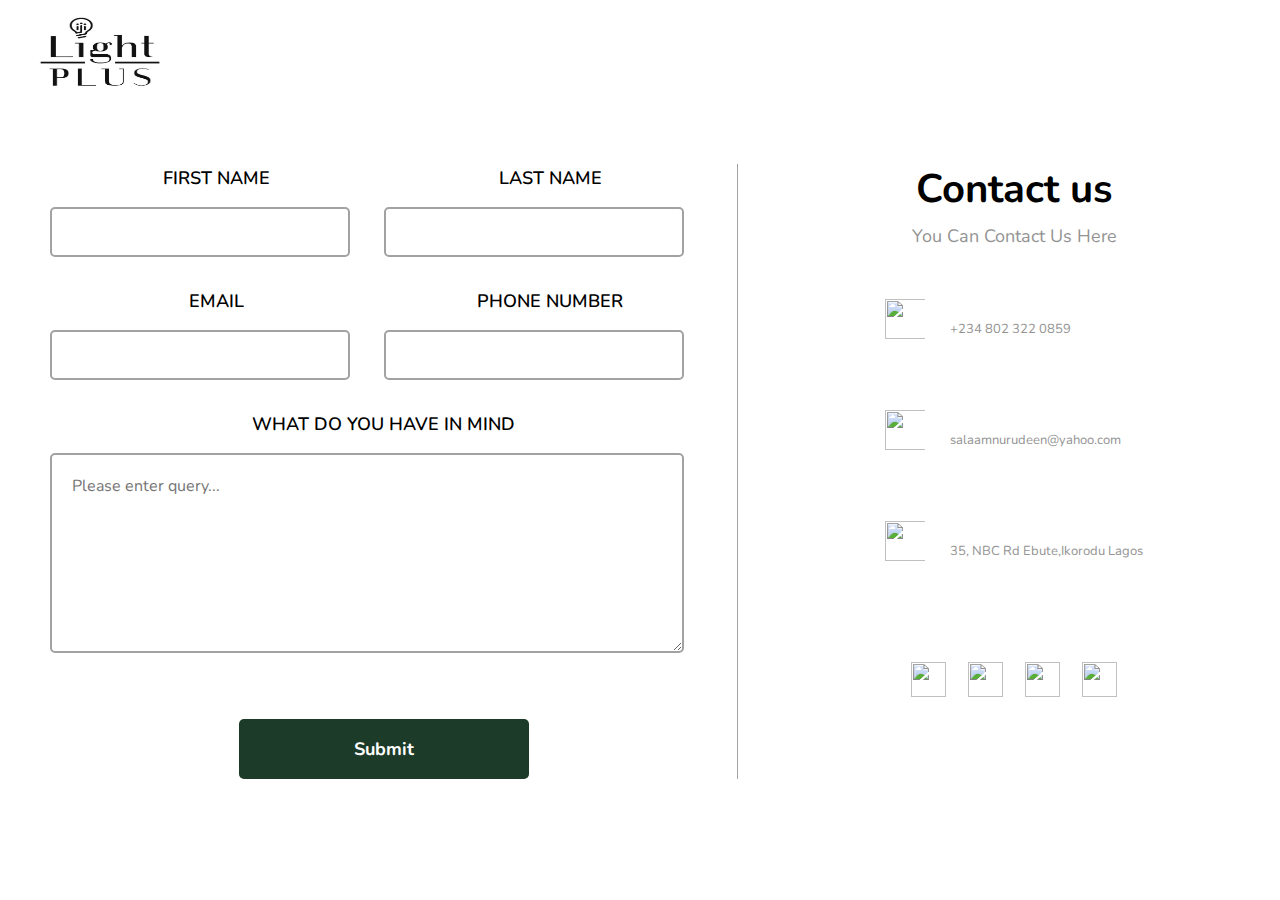
==== viewpage/contact.html @ 84892959 "initial commit" ====
<!DOCTYPE html>
<html lang="en">
<head>
    <meta charset="UTF-8">
    <meta name="viewport" content="width=device-width, initial-scale=1.0">
    <link rel="stylesheet" href="./css/new.css">
    <link rel="stylesheet" href="./css/style.css">
    <link rel="icon" type="image/png" href="./img/apple-touch-icon.png">
    <title>Contact Us</title>
</head>
<body>
    <a class="navbar-brand js-scroll-trigger" href="#page-top" data-aos="fade-right" data-aos-delay="100">
        <img src="./img/logon.jpeg" class="img-fliuid">
      </a>
    <div class="contact_us_green">
        <div class="responsive-container-block big-container">
          <div class="responsive-container-block container">
            <div class="responsive-cell-block wk-tab-12 wk-mobile-12 wk-desk-7 wk-ipadp-10 line" id="i69b-2">
              <form class="form-box">
                <div class="container-block form-wrapper">
                  <div class="head-text-box">
                    <p class="text-blk contactus-head">
                      Contact us
                    </p>
                    <p class="text-blk contactus-subhead">
                        You Can Contact Us Here
                    </p>
                  </div>
                  <div class="responsive-container-block">
                    <div class="responsive-cell-block wk-ipadp-6 wk-tab-12 wk-mobile-12 wk-desk-6" id="i10mt-6">
                      <p class="text-blk input-title">
                        FIRST NAME
                      </p>
                      <input class="input" id="ijowk-6" name="FirstName">
                    </div>
                    <div class="responsive-cell-block wk-desk-6 wk-ipadp-6 wk-tab-12 wk-mobile-12">
                      <p class="text-blk input-title">
                        LAST NAME
                      </p>
                      <input class="input" id="indfi-4" name="Last Name">
                    </div>
                    <div class="responsive-cell-block wk-desk-6 wk-ipadp-6 wk-tab-12 wk-mobile-12">
                      <p class="text-blk input-title">
                        EMAIL
                      </p>
                      <input class="input" id="ipmgh-6" name="Email">
                    </div>
                    <div class="responsive-cell-block wk-desk-6 wk-ipadp-6 wk-tab-12 wk-mobile-12">
                      <p class="text-blk input-title">
                        PHONE NUMBER
                      </p>
                      <input class="input" id="imgis-5" name="PhoneNumber">
                    </div>
                    <div class="responsive-cell-block wk-tab-12 wk-mobile-12 wk-desk-12 wk-ipadp-12" id="i634i-6">
                      <p class="text-blk input-title">
                        WHAT DO YOU HAVE IN MIND
                      </p>
                      <textarea class="textinput" id="i5vyy-6" placeholder="Please enter query..."></textarea>
                    </div>
                  </div>
                  <div class="btn-wrapper">
                    <button class="submit-btn">
                      Submit
                    </button>
                  </div>
                </div>
              </form>
            </div>
            <div class="responsive-cell-block wk-tab-12 wk-mobile-12 wk-desk-5 wk-ipadp-10" id="ifgi">
              <div class="container-box">
                <div class="text-content">
                  <p class="text-blk contactus-head">
                    Contact us
                  </p>
                  <p class="text-blk contactus-subhead">
                    You Can Contact Us Here
                  </p>
                </div>
                <div class="workik-contact-bigbox">
                  <div class="workik-contact-box">
                    <div class="phone text-box">
                      <img class="contact-svg" src="https://workik-widget-assets.s3.amazonaws.com/widget-assets/images/ET21.jpg">
                      <p class="contact-text">
                        +234 802 322 0859
                      </p>
                    </div>
                    <div class="address text-box">
                      <img class="contact-svg" src="https://workik-widget-assets.s3.amazonaws.com/widget-assets/images/ET22.jpg">
                      <p class="contact-text">
                        salaamnurudeen@yahoo.com
                      </p>
                    </div>
                    <div class="mail text-box">
                      <img class="contact-svg" src="https://workik-widget-assets.s3.amazonaws.com/widget-assets/images/ET23.jpg">
                      <p class="contact-text">
                        35, NBC Rd Ebute,Ikorodu Lagos
                      </p>
                    </div>
                  </div>
                  <div class="social-media-links">
                    <a href="mailto:bolatitosalaam@gmail.com">
                      <img class="social-svg" id="is9ym" src="https://workik-widget-assets.s3.amazonaws.com/widget-assets/images/gray-mail.svg">
                    </a>
                    <a href="https://twitter.com/devbolatito">
                      <img class="social-svg" id="i706n" src="https://workik-widget-assets.s3.amazonaws.com/widget-assets/images/gray-twitter.svg">
                    </a>
                    <a href="https://www.instagram.com/sm_bola/">
                      <img class="social-svg" id="ib9ve" src="https://workik-widget-assets.s3.amazonaws.com/widget-assets/images/gray-insta.svg">
                    </a>
                    <a href="https://web.facebook.com/profile.php?id=100093507886144">
                      <img class="social-svg" id="ie9fx" src="https://workik-widget-assets.s3.amazonaws.com/widget-assets/images/gray-fb.svg">
                    </a>
                  </div>
                </div>
              </div>
            </div>
          </div>
        </div>
      </div>
</body>
</html>
---- viewpage/css/new.css ----
@import url('https://fonts.googleapis.com/css2?family=Nunito:wght@200;300;400;600;700;800&amp;display=swap');
.contact_us_green * {
    font-family: Nunito, sans-serif;
  }
  
  .contact_us_green .responsive-container-block {
    min-height: 75px;
    height: fit-content;
    width: 100%;
    display: flex;
    flex-wrap: wrap;
    justify-content: flex-start;
    margin-top: 0px;
    margin-right: auto;
    margin-bottom: 60px;
    margin-left: auto;
  }
  
  .contact_us_green input:focus {
    outline-color: initial;
    outline-style: none;
    outline-width: initial;
  }
  
  .contact_us_green textarea:focus {
    outline-color: initial;
    outline-style: none;
    outline-width: initial;
  }
  
  .contact_us_green .text-blk {
    margin-top: 0px;
    margin-right: 0px;
    margin-bottom: 0px;
    margin-left: 0px;
    line-height: 25px;
  }
  
  .contact_us_green .responsive-cell-block {
    min-height: 75px;
  }
  
  .contact_us_green .responsive-container-block.container {
    max-width: 1320px;
    margin-top: 60px;
    margin-right: auto;
    margin-bottom: 60px;
    margin-left: auto;
  }
  
  .contact_us_green .responsive-container-block.big-container {
    padding-top: 0px;
    padding-right: 50px;
    padding-bottom: 0px;
    padding-left: 50px;
  }
  
  .contact_us_green .text-blk.contactus-head {
    font-size: 40px;
    line-height: 50px;
    font-weight: 700;
    margin-top: 0px;
    margin-right: 0px;
    margin-bottom: 10px;
    margin-left: 0px;
  }
  
  .contact_us_green .text-blk.contactus-subhead {
    max-width: 385px;
    color: #939393;
    font-size: 18px;
    margin-top: 0px;
    margin-right: 0px;
    margin-bottom: 50px;
    margin-left: 0px;
  }
  
  .contact_us_green .contact-svg {
    padding-top: 0px;
    padding-right: 25px;
    padding-bottom: 0px;
    padding-left: 0px;
    width: 65px;
    height: 40px;
  }
  
  .contact_us_green .social-media-links {
    margin-top: 80px;
    margin-right: auto;
    margin-bottom: 0px;
    margin-left: auto;
    width: 250px;
    display: flex;
    justify-content: space-evenly;
  }
  
  .contact_us_green .social-svg {
    width: 35px;
    height: 35px;
  }
  
  .contact_us_green .text-box {
    display: flex;
    margin-top: 0px;
    margin-right: 0px;
    margin-bottom: 50px;
    margin-left: 0px;
  }
  
  .contact_us_green .contact-text {
    color: #939393;
  }
  
  .contact_us_green .input {
    height: 50px;
    width: 90%;
    border-top-width: 2.5px;
    border-right-width: 2.5px;
    border-bottom-width: 2.5px;
    border-left-width: 2.5px;
    border-top-style: solid;
    border-right-style: solid;
    border-bottom-style: solid;
    border-left-style: solid;
    border-top-color: #a2a2a2;
    border-right-color: #a2a2a2;
    border-bottom-color: #a2a2a2;
    border-left-color: #a2a2a2;
    border-image-source: initial;
    border-image-slice: initial;
    border-image-width: initial;
    border-image-outset: initial;
    border-image-repeat: initial;
    border-top-left-radius: 5px;
    border-top-right-radius: 5px;
    border-bottom-right-radius: 5px;
    border-bottom-left-radius: 5px;
    font-size: 16px;
    padding-top: 5px;
    padding-right: 15px;
    padding-bottom: 5px;
    padding-left: 15px;
  }
  
  .contact_us_green .textinput {
    height: 200px;
    width: 95%;
    border-top-width: 2px;
    border-right-width: 2px;
    border-bottom-width: 2px;
    border-left-width: 2px;
    border-top-style: solid;
    border-right-style: solid;
    border-bottom-style: solid;
    border-left-style: solid;
    border-top-color: #a2a2a2;
    border-right-color: #a2a2a2;
    border-bottom-color: #a2a2a2;
    border-left-color: #a2a2a2;
    border-image-source: initial;
    border-image-slice: initial;
    border-image-width: initial;
    border-image-outset: initial;
    border-image-repeat: initial;
    border-top-left-radius: 5px;
    border-top-right-radius: 5px;
    border-bottom-right-radius: 5px;
    border-bottom-left-radius: 5px;
    font-size: 16px;
    padding-top: 20px;
    padding-right: 30px;
    padding-bottom: 20px;
    padding-left: 20px;
  }
  
  .contact_us_green .submit-btn {
    min-width: 290px;
    height: 60px;
    background-color: #1c3b28;
    font-size: 18px;
    font-weight: 700;
    color: white;
    border-top-width: 2px;
    border-right-width: 2px;
    border-bottom-width: 2px;
    border-left-width: 2px;
    border-top-style: none;
    border-right-style: none;
    border-bottom-style: none;
    border-left-style: none;
    border-top-color: #767676;
    border-right-color: #767676;
    border-bottom-color: #767676;
    border-left-color: #767676;
    border-image-source: initial;
    border-image-slice: initial;
    border-image-width: initial;
    border-image-outset: initial;
    border-image-repeat: initial;
    border-top-left-radius: 5px;
    border-top-right-radius: 5px;
    border-bottom-right-radius: 5px;
    border-bottom-left-radius: 5px;
    margin-top: 0px;
    margin-right: auto;
    margin-bottom: 0px;
    margin-left: auto;
    cursor: pointer;
  }
  
  .contact_us_green .btn-wrapper {
    display: flex;
    justify-content: center;
  }
  
  .contact_us_green .text-blk.input-title {
    font-size: 18px;
    font-weight: 600;
    line-height: 28px;
    margin-top: 0px;
    margin-right: 0px;
    margin-bottom: 15px;
    margin-left: 0px;
  }
  
  .contact_us_green .responsive-cell-block.wk-ipadp-6.wk-tab-12.wk-mobile-12.wk-desk-6 {
    margin-top: 0px;
    margin-right: 0px;
    margin-bottom: 30px;
    margin-left: 0px;
  }
  
  .contact_us_green .responsive-cell-block.wk-tab-12.wk-mobile-12.wk-desk-5.wk-ipadp-10 {
    padding-top: 0px;
    padding-right: 0px;
    padding-bottom: 0px;
    padding-left: 60px;
    display: flex;
    flex-direction: column;
    align-items: center;
  }
  
  .contact_us_green .head-text-box {
    display: none;
  }
  
  .contact_us_green .line {
    border-right-width: 1.8px;
    border-right-style: solid;
    border-right-color: #a2a2a2;
  }
  
  .contact_us_green .responsive-cell-block.wk-tab-12.wk-mobile-12.wk-desk-7.wk-ipadp-10.line {
    padding-top: 0px;
    padding-right: 20px;
    padding-bottom: 0px;
    padding-left: 0px;
  }
  
  @media (max-width: 1024px) {
    .contact_us_green .responsive-container-block.container {
      justify-content: center;
    }
  
    .contact_us_green .text-blk.contactus-subhead {
      max-width: 90%;
    }
  
    .contact_us_green .head-text-box {
      display: block;
    }
  
    .contact_us_green .responsive-cell-block.wk-tab-12.wk-mobile-12.wk-desk-7.wk-ipadp-10.line {
      padding-top: 0px;
      padding-right: 20px;
      padding-bottom: 60px;
      padding-left: 0px;
    }
  
    .contact_us_green .line {
      border-right-width: initial;
      border-right-style: none;
      border-right-color: initial;
      border-bottom-width: 1.8px;
      border-bottom-style: solid;
      border-bottom-color: #a2a2a2;
    }
  
    .contact_us_green .responsive-cell-block.wk-tab-12.wk-mobile-12.wk-desk-5.wk-ipadp-10 {
      margin-top: 60px;
      margin-right: 0px;
      margin-bottom: 0px;
      margin-left: 0px;
    }
  
    .contact_us_green .workik-contact-bigbox {
      display: flex;
    }
  
    .contact_us_green .responsive-cell-block.wk-tab-12.wk-mobile-12.wk-desk-5.wk-ipadp-10 {
      padding-top: 0px;
      padding-right: 0px;
      padding-bottom: 0px;
      padding-left: 0px;
    }
  }
  
  @media (max-width: 768px) {
    .contact_us_green .text-content {
      display: none;
    }
  
    .contact_us_green .input {
      width: 100%;
    }
  
    .contact_us_green .textinput {
      width: 100%;
    }
  
    .contact_us_green .text-blk.contactus-head {
      font-size: 30px;
    }
  }
  
  @media (max-width: 500px) {
    .contact_us_green .responsive-container-block.big-container {
      padding-top: 0px;
      padding-right: 20px;
      padding-bottom: 0px;
      padding-left: 20px;
    }
  
    .contact_us_green .workik-contact-bigbox {
      display: block;
    }
  
    .contact_us_green .text-blk.input-title {
      font-size: 16px;
    }
  
    .contact_us_green .text-blk.contactus-head {
      font-size: 26px;
    }
  
    .contact_us_green .text-blk.contactus-subhead {
      font-size: 16px;
      line-height: 23px;
    }
  
    .contact_us_green .input {
      height: 45px;
    }
  
    .contact_us_green .responsive-cell-block.wk-ipadp-6.wk-tab-12.wk-mobile-12.wk-desk-6 {
      margin: 0 0 25px 0;
    }
  }
  @import url('https://fonts.googleapis.com/css2?family=Nunito:wght@200;300;400;600;700;800&amp;display=swap');

  *,
  *:before,
  *:after {
    -moz-box-sizing: border-box;
    -webkit-box-sizing: border-box;
    box-sizing: border-box;
  }
  
  body {
    margin: 0;
  }
  
  .wk-desk-1 {
    width: 8.333333%;
  }
  
  .wk-desk-2 {
    width: 16.666667%;
  }
  
  .wk-desk-3 {
    width: 25%;
  }
  
  .wk-desk-4 {
    width: 33.333333%;
  }
  
  .wk-desk-5 {
    width: 41.666667%;
  }
  
  .wk-desk-6 {
    width: 50%;
  }
  
  .wk-desk-7 {
    width: 58.333333%;
  }
  
  .wk-desk-8 {
    width: 66.666667%;
  }
  
  .wk-desk-9 {
    width: 75%;
  }
  
  .wk-desk-10 {
    width: 83.333333%;
  }
  
  .wk-desk-11 {
    width: 91.666667%;
  }
  
  .wk-desk-12 {
    width: 100%;
  }
  
  @media (max-width: 1024px) {
    .wk-ipadp-1 {
      width: 8.333333%;
    }
  
    .wk-ipadp-2 {
      width: 16.666667%;
    }
  
    .wk-ipadp-3 {
      width: 25%;
    }
  
    .wk-ipadp-4 {
      width: 33.333333%;
    }
  
    .wk-ipadp-5 {
      width: 41.666667%;
    }
  
    .wk-ipadp-6 {
      width: 50%;
    }
  
    .wk-ipadp-7 {
      width: 58.333333%;
    }
  
    .wk-ipadp-8 {
      width: 66.666667%;
    }
  
    .wk-ipadp-9 {
      width: 75%;
    }
  
    .wk-ipadp-10 {
      width: 83.333333%;
    }
  
    .wk-ipadp-11 {
      width: 91.666667%;
    }
  
    .wk-ipadp-12 {
      width: 100%;
    }
  }
  
  @media (max-width: 768px) {
    .wk-tab-1 {
      width: 8.333333%;
    }
  
    .wk-tab-2 {
      width: 16.666667%;
    }
  
    .wk-tab-3 {
      width: 25%;
    }
  
    .wk-tab-4 {
      width: 33.333333%;
    }
  
    .wk-tab-5 {
      width: 41.666667%;
    }
  
    .wk-tab-6 {
      width: 50%;
    }
  
    .wk-tab-7 {
      width: 58.333333%;
    }
  
    .wk-tab-8 {
      width: 66.666667%;
    }
  
    .wk-tab-9 {
      width: 75%;
    }
  
    .wk-tab-10 {
      width: 83.333333%;
    }
  
    .wk-tab-11 {
      width: 91.666667%;
    }
  
    .wk-tab-12 {
      width: 100%;
    }
  }
  
  @media (max-width: 500px) {
    .wk-mobile-1 {
      width: 8.333333%;
    }
  
    .wk-mobile-2 {
      width: 16.666667%;
    }
  
    .wk-mobile-3 {
      width: 25%;
    }
  
    .wk-mobile-4 {
      width: 33.333333%;
    }
  
    .wk-mobile-5 {
      width: 41.666667%;
    }
  
    .wk-mobile-6 {
      width: 50%;
    }
  
    .wk-mobile-7 {
      width: 58.333333%;
    }
  
    .wk-mobile-8 {
      width: 66.666667%;
    }
  
    .wk-mobile-9 {
      width: 75%;
    }
  
    .wk-mobile-10 {
      width: 83.333333%;
    }
  
    .wk-mobile-11 {
      width: 91.666667%;
    }
  
    .wk-mobile-12 {
      width: 100%;
    }
  }
---- viewpage/css/style.css ----
/*
	Author: Salaam Muiz Bolatito

*/

/*
	=========Index=========
	01) Global CSS
	02)	Header Section 
	03) About Section
	04) Purpose Section
	05) Proposal Section
	06) Testimonial Section
	07) Our Service Section
	08) Team Section
	09) Pricing Section
	10) Location Section
	11) Try Us Section
	12) Footer Section
	========================
*/



/*========Import Section Start========*/

@import url('../css/fonts.css');

/*========Import Section End========*/

/*========Variable Section Start========*/
:root{

	/*Theme Colors*/
	--text-gray:#3f4954;
	--text-light:#686666da;
	--bg-color:#0f0f0f;
	--white:#ffffff;
	--mid-night: #104f55;

	/*Gradient Color*/
	--sky:linear-gradient(120deg,#a1c4fd 0%, #c2e9fb 100%);

	--shadow-color:0px 10px 30px rgba(118,85,225,0.3);
	--box-shadow: 0px 10px 30px rgba(57,56,61,0.205);

	/*=========Font Family==========*/

	/*Abel -Navbar*/
	--Abel:'Abel', cursive;

	/*Josefin_Sans*/
	--Josefin:'Josefin', cursive;

	/*Lexend*/
	--Lexend:'Lexend', cursive;
}
/*========Variable Section End========*/

/*=======01) Global CSS Section=======*/
h1{
	font-family: var(--Josefin);
	font-size: 2.5rem;
}
h2{
	font-family:var(--Lexend);
	font-size: 28px;
	color: #576671;
}
h3{
	font-family: var(--Abel);
	font-size: 1.5rem;
}
p{
	font-family: var(--Lexend);
	font-size: 13px;
	text-align: center;
	line-height: 35px;
}
span{
	font-family: var(--Abel);
}

section {
	padding: 90px 0;
}
.img-center{
	display: block;
	margin: 0 auto;
}
.no-padding{
	padding: 0;
}
.primary{
	color: #17daa3;
}
.heading-space{
	padding-bottom: 40px;
}
.topbar{
	/*position: fixed;
	width: 100%;
	top: -1px;
	left: 0;
	right: 0;*/
	background: var(--mid-night);
	box-shadow: var(--box-shadow);
	z-index: 999;
	transition: all 1s ease;
	padding:0;
}


/*=======02) Header Section=======*/
header .navbar-brand img{
	width: 50%;
	filter: brightness(0)invert(1);
}
header .navbar-brand span{
	font-family: 'Dosis', sans-serif;
}
header ul li{
	font-variant: small-caps;
	padding: 0 10px;
}
header ul li a:hover{
	color: #17daa3 !important;
}
#slider1 ol li,
#slider2 ol li{
	border-radius: 50%;
	width: 10px;
	height: 10px;
}
#slider1 .carousel-caption{
	top: 285px;
}
#slider1 .carousel-caption button{
	border-radius: 20px 20px;
}

/*========03) About Section=======*/
#about span,
#our-service span,
#team span,
#pricing span {
	height: 5px;
	width: 50px;
	display: inline-block;
	background: #424242;
}
.abt-content-logo {
	color: #87949e;
	font-size: 40px;
	width: 120px;
	background: #edeff1;
	height: 120px;
	margin: 0 auto;
	border-radius: 50%;
	padding: 20px;
}
.abt-content-logo:hover{
	background: #17daa3;
	color: #fff;
	cursor: pointer;
}
.abt-head{
	margin-top: 30px;
}
.abt-btn{
	margin-top: 50px;
	background: #0bca94;
	border: 1px solid #0bca94;
	padding: 8px 22px;
	border-radius: 20px 20px;
}
.abt-btn:hover{
	background: #fff;
	border: 1px solid #0bca94;
	color: #333;
	padding: 8px 22px;
}

/*========04) Purpose Section=======*/
#purpose{
	background: #f9f9fa;
}
#purpose img,
#proposal img{
	max-height: 400px;
	border-radius: 5px;
}
.purpose-content,
.proposal-content{
	padding: 55px 0;
}
.purpose-content small,
.proposal-content small{
	display: block;
	line-height: 30px;
	padding: 25px 0px;
	margin-right: 80px;
	text-align: justify;
}
/*========05) Proposal Section=======*/


/*========06) Testimonial Section=======*/
.crs-img-1{
	background: url('../img/slider-img1.jpg');
	background-size: cover;
	background-position: center;
	width:100%;
}
.crs-img-2{
	background: url('../img/slider-img2.jpg');
	background-size: cover;
	background-position: center;
	width:100%;
}
.crs-img-3{
	background: url('../img/slider-img3.jpg');
	background-size: cover;
	background-position: center;
	width:100%;
}
.crs-img-4{
	background: url('../img/slider-img4.jpg');
	background-size: cover;
	background-position: center;
	width:100%;
}
#myCarousel .carousel-item{
	height: 500px;
}
#myCarousel .carousel-caption{
	top: 75px;
}
#myCarousel .carousel-caption img{
	width: 90px;
	border-radius: 50%;
	height: 90px;
}
#myCarousel .carousel-caption h4{
	padding: 15px 0;
	color:white;
}
#myCarousel .carousel-caption span{
	color: #0bca94;
}
#myCarousel .carousel-caption ssmallpan{
	color:white;
}


/*========07) Our Service Section*/

#our-service{
	background: #f9f9fa;
}
#our-service .os-main{
	margin-top: 50px;
}
#our-service .os-logo{
	font-size: 35px;
	color: #17daa3;
	width: 80px;
	height: 80px;
	background: #fff;
	padding: 13px;
	border-radius: 50%;
	margin: 0 auto;
}
/*========08) Team Section*/
#team .card{
	transition: all 0.7s ease;
}
#team .card:hover{
	border: none;
	background:#17daa3;
	color: #fff;
	cursor: pointer;
	box-shadow: var(--box-shadow);
	transform: scale(1.1);
}
/* .nusS{
	text-decoration-style: none;
	color: #edeff1;
} */
/* .btn-primary{
	color: white;
	text-decoration-style: none;
} */
/*========09) Pricing Section*/
.img-fliuid{
	width: 200px;
	height: 100px;
}
.img-fluid-d-block{
	width: 100%;
	height: 700px;
	object-fit: contain;
}
#pricing{
	background: #f9f9fa;
}
#pricing .card h2{
	color: #17daa3;
	cursor: pointer;
}
#pricing .card-header{
	padding: 30px 10px;
}
#pricing .card-footer{
	padding: 1px;
	overflow: hidden;
}
#pricing .btn{
	background: #17daa3;
	border-radius: 2px;
	border-style: none;
	text-transform: uppercase;
	transition: all 0.5s ease;
}
#pricing .btn:hover{
	transform: scale(1.1);
}
#pricing .btn:focus, #pricing .btn:active{
	outline: none !important;
   	box-shadow: none;
}
#pricing .svg-inline--fa.fa-briefcase.fa-w-16.float-right{
	font-size: 20px;
	margin-left: 115px;
}

/*========10) Location Section*/


/*========11) Try Us Section*/
#try-us {
	background: url('../img/try.png')no-repeat;
	background-size: cover;
	min-height: 400px;
	background-position: center;
}


/*========12) Footer Section=======*/


footer{
	background: var(--bg-color);
	position: relative;
}
footer h3{
	color:var(--white);
}
footer form .btn-custom{
	padding: 8px;
	border-radius: 0 !important;
	width: 100%;
	margin-top: 10px;
}
footer img{
	margin-bottom:10px;
}
footer a{
	color: var(--white);
	padding: 15px 5px;
}
footer a:hover{
	color: var(--mid-night);
}
footer p{
	color: var(--text-gray);
	text-align: center;
}

/*=======Media Query======*/
@media(max-width: 991px){
	#slider1 .carousel-caption{
		top: 220px;
	}
	#team .team-sqd , #pricing .pricing-sqd{
		margin-bottom:10px;
	}
}
@media(max-width: 919px){
	
	footer .container,
	footer .container .row{
		margin: 0;
	}
	footer #insta{
		display: contents;
	}

}
@media(max-width: 767px){
	#slider1 .carousel-caption{
		top: 155px;
	}

	#pricing .card .prcs-footer label:last-child{
		width: 10%;
	}
	footer .footer-up{
		margin-bottom: 15px;
	}
	footer #insta , footer #follow{
		width: 65%;
	}
}

@media(max-width: 575px){	
	header .navbar-brand img {
		width: 40%;
	}
	#slider1 .carousel-caption{
		top: 100px;
	}
	#slider1 .carousel-caption p{
		line-height: 1;
	}
	.purpose-content, .proposal-content {
		margin: 0 auto;
		width: 85%;
	}
}
@media(max-width: 490px){
	#slider1 .carousel-caption{
		top: 75px;
		}	#slider1 .carousel-caption h2{
			font-size: 24px;
		}
		#myCarousel .carousel-caption {
			top: 17px;
		}
		#myCarousel .carousel-caption h4 {
			font-size: 19px;
		}
		#myCarousel .carousel-caption img {
			width: 60px;
			height: 60px;
		}

	}

	@media(max-width: 395px){
		#slider1 .carousel-caption{
			top: 75px;
		}
		header .navbar-brand{
			margin: 0;
			width: 80%;
		}
		#slider1 .carousel-caption p{
			display: none;
		}
		.abt-content h4{
			margin-top: 0;
		}
		.abt-content small{
			margin-bottom: 10px;
			display: block;
		}
		#purpose{
			padding-bottom: 0;
		}

		#proposal{
			padding: 0;
		}
		#myCarousel .carousel-caption h4 {
			padding: 0;
		}
		footer p {
			width: 78%;
		}
	}

	@media(max-width: 335px){
		header nav .navbar-toggler{
			margin: 0 auto;
			width: 20%;
			border: none;
		}
		#slider1 .carousel-caption h2{
			font-size: 18px;
		}
		#slider1 .carousel-caption button{
			padding: 6px;
			display: block;
			font-size: 10px;
			margin: 0 auto;
			border-radius: 15px 15px;
		}
		.purpose-content small, .proposal-content small{
			line-height: 1.5;
		}
		#myCarousel .carousel-caption {
			top: 0px;
		}
		#slider2 .carousel-item h4{
			font-size:15px;
			margin-bottom: 0;
		}
		#myCarousel .carousel-caption small{
			display: none;
		}
	}

	@import url("https://fonts.googleapis.com/css2?family=Heebo:wght@400;600&family=Poppins:wght@100;500;600;800;900&family=Lobster+Two:ital,wght@0,400;0,700;1,400&display=swap");
	/* GLOBAL CONFIG RESET */
	/* * {
	  box-sizing: border-box;
	  margin: 0;
	  padding: 0;
	  font-family: "Poppins", sans-serif;
	} */
	
	/* select:focus, input:focus, button:focus {
	  outline: none;
	}
	 */
	/* -------- BODY DISPLAY --------- */
	/* body {
	  background-color: #222;
	  overflow: hidden;
	  display: flex;
	  justify-content: center;
	  align-items: center;
	  min-height: 100vh;
	} */
	
	/* -------- TYPE SELECTORS --------- */
	/* -------- CLASS --------- */
	.container1 {
	  display: flex;
	  justify-content: center;
	  align-items: center;
	}
	.container1-wrapper{
		width: 100%;
		height: 100%;
		position: absolute;
		top: 0;
		left: 0;
		background-color: #333;
		display: flex;
	    justify-content: center;
	    align-items: center;
	}
	.container1 .box1 {
	  transform-style: preserve-3d;
	  animation: animate 7s ease-in-out infinite alternate;
	}
	.container1 .box1 span {
	  background: linear-gradient(90deg, rgba(0, 0, 0, 0.1), rgba(0, 0, 0, 0.5) 90%, transparent);
	  text-transform: uppercase;
	  line-height: 0.76em;
	  position: absolute;
	  color: #c4c15c;
	  font-size: 3.5em;
	  white-space: nowrap;
	  font-weight: bold;
	  padding: 0px 10px;
	  transform-style: preserve-3d;
	  text-shadow: 0 10px 15px rgba(0, 0, 0, 0.3);
	  transform: translate(-50%, -50%) rotateX(calc(var(--i) * 22.5deg)) translateZ(109px);
	}
	.container1 .box1 span i {
	  font-style: initial;
	}
	.container1 .box1 span i:nth-child(1) {
	  color: #5c5fc4;
	}
	.container1 .box1 span i:nth-child(2) {
	  color: #c4c15c;
	}
	
	@keyframes animate {
	  0% {
		transform: perspective(500px) rotateX(0deg) rotate(5deg);
	  }
	  100% {
		transform: perspective(50px) rotateX(360deg) rotate(5deg);
	  }
	}	

	/* #preloader {
		position: fixed;
		top: 0;
		left: 0;
		width: 100%;
		height: 100%;
		background-color: #fff;
		z-index: 9999;
	  }
	  
	  #loader {
		position: absolute;
		top: 50%;
		left: 50%;
		transform: translate(-50%, -50%);
		width: 50px;
		height: 50px;
		border: 5px solid #f3f3f3;
		border-top: 5px solid #3498db;
		border-radius: 50%;
		animation: spin 1s linear infinite;
	  }
	  
	  @keyframes spin {
		0% {
		  transform: rotate(0deg);
		}
		100% {
		  transform: rotate(360deg);
		}
	  } */
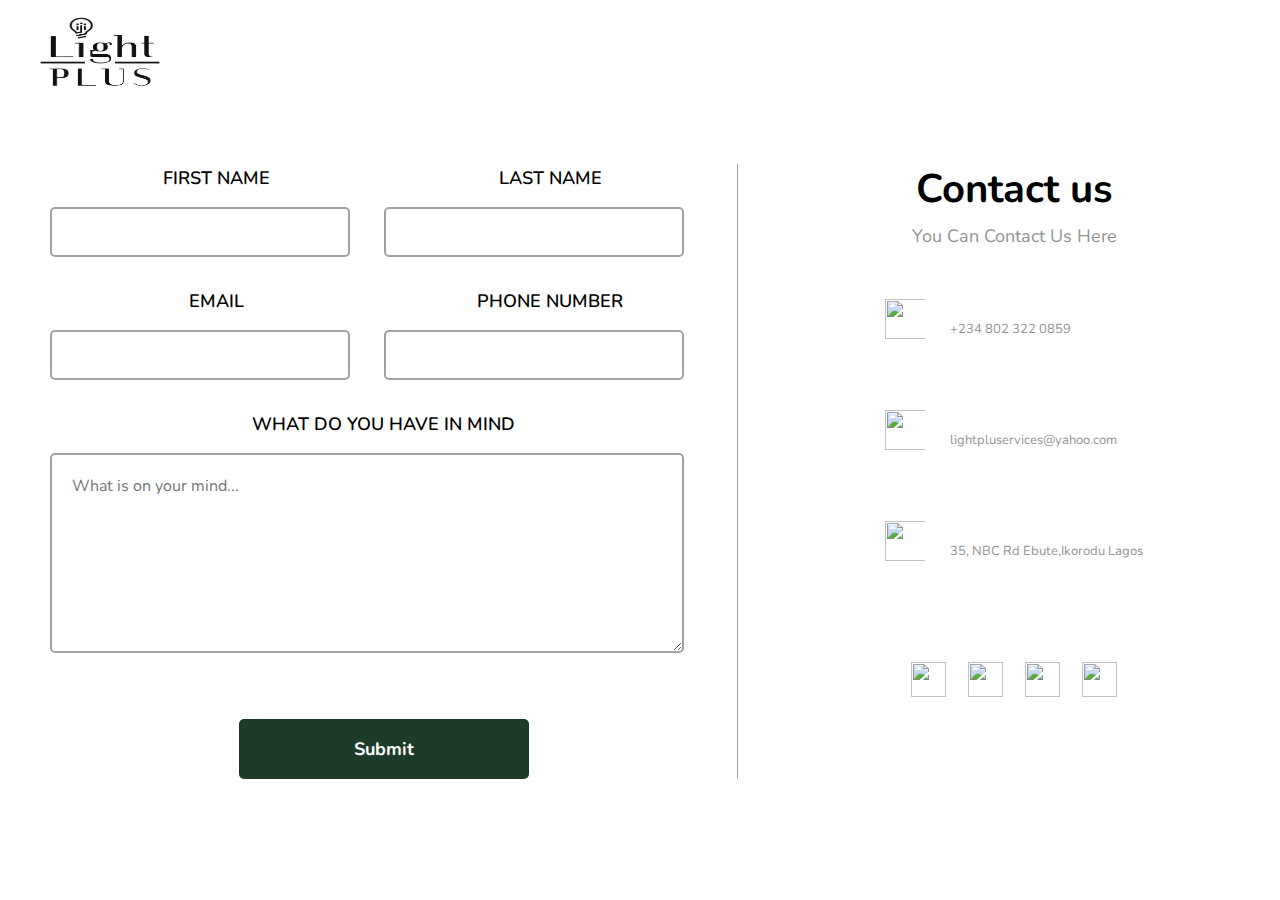
==== commit 154c6d13: "general changes" ====
--- a/viewpage/contact.html
+++ b/viewpage/contact.html
@@ -55,7 +55,7 @@
                       <p class="text-blk input-title">
                         WHAT DO YOU HAVE IN MIND
                       </p>
-                      <textarea class="textinput" id="i5vyy-6" placeholder="Please enter query..."></textarea>
+                      <textarea class="textinput" id="i5vyy-6" placeholder="What is on your mind..."></textarea>
                     </div>
                   </div>
                   <div class="btn-wrapper">
@@ -87,7 +87,7 @@
                     <div class="address text-box">
                       <img class="contact-svg" src="https://workik-widget-assets.s3.amazonaws.com/widget-assets/images/ET22.jpg">
                       <p class="contact-text">
-                        salaamnurudeen@yahoo.com
+                        lightpluservices@yahoo.com
                       </p>
                     </div>
                     <div class="mail text-box">
@@ -98,7 +98,7 @@
                     </div>
                   </div>
                   <div class="social-media-links">
-                    <a href="mailto:bolatitosalaam@gmail.com">
+                    <a href="mailto:lightpluservices@yahoo.com">
                       <img class="social-svg" id="is9ym" src="https://workik-widget-assets.s3.amazonaws.com/widget-assets/images/gray-mail.svg">
                     </a>
                     <a href="https://twitter.com/devbolatito">
--- a/viewpage/css/new.css
+++ b/viewpage/css/new.css
@@ -566,4 +566,5 @@
     .wk-mobile-12 {
       width: 100%;
     }
-  } +  }
+  --- a/viewpage/css/style.css
+++ b/viewpage/css/style.css
@@ -58,6 +58,9 @@
 /*========Variable Section End========*/
 
 /*=======01) Global CSS Section=======*/
+body{
+	overflow-x: hidden;
+}
 h1{
 	font-family: var(--Josefin);
 	font-size: 2.5rem;
@@ -588,6 +591,16 @@
 		transform: perspective(50px) rotateX(360deg) rotate(5deg);
 	  }
 	}	
+
+.removeline{
+	text-decoration-style: none;
+	text-decoration-line: none;
+}
+#eline{
+	text-decoration: none;
+	text-decoration-style: none;
+	text-decoration-line: none;
+}
 
 	/* #preloader {
 		position: fixed;
@@ -620,4 +633,61 @@
 		  transform: rotate(360deg);
 		}
 	  } */
-	  +#cardo{
+	margin-top: 28px;
+}
+@media screen and (max-width:500px) {
+	#nitt{
+		margin-top: 50px;
+	}
+}	  
+@media screen and (max-width:500px) {
+	.fitting1{
+	  margin-top: 50px;
+	}
+  }
+@media screen and (max-width:500px){
+	#ckt{
+		margin-top: 60px;
+	}
+}
+@media screen and (max-width:500px) {
+	.track1{
+		margin-top: 50px;
+	}
+}
+@media screen and (max-width:500px) {
+	.splight1{
+		margin-top: 50px;
+	}
+}
+@media screen and (max-width:500px) {
+	#spllit{
+		margin-top: 130px;
+	}
+}
+@media screen and (max-width:500px) {
+	#tdsk{
+		margin-top: 50px;
+	}
+}
+@media screen and (max-width:500px) {
+	.desk1{
+		margin-top: 50px;
+	}
+}
+@media screen and (max-width:500px) {
+	#liera{
+		margin-top: 160px;
+	}
+}
+@media screen and (max-width:500px) {
+	.chand1{
+		margin-top: 30px;
+	}
+}
+/* @media screen and (max-width: 500px) {
+	body{
+		overflow: hidden;
+	}
+} */